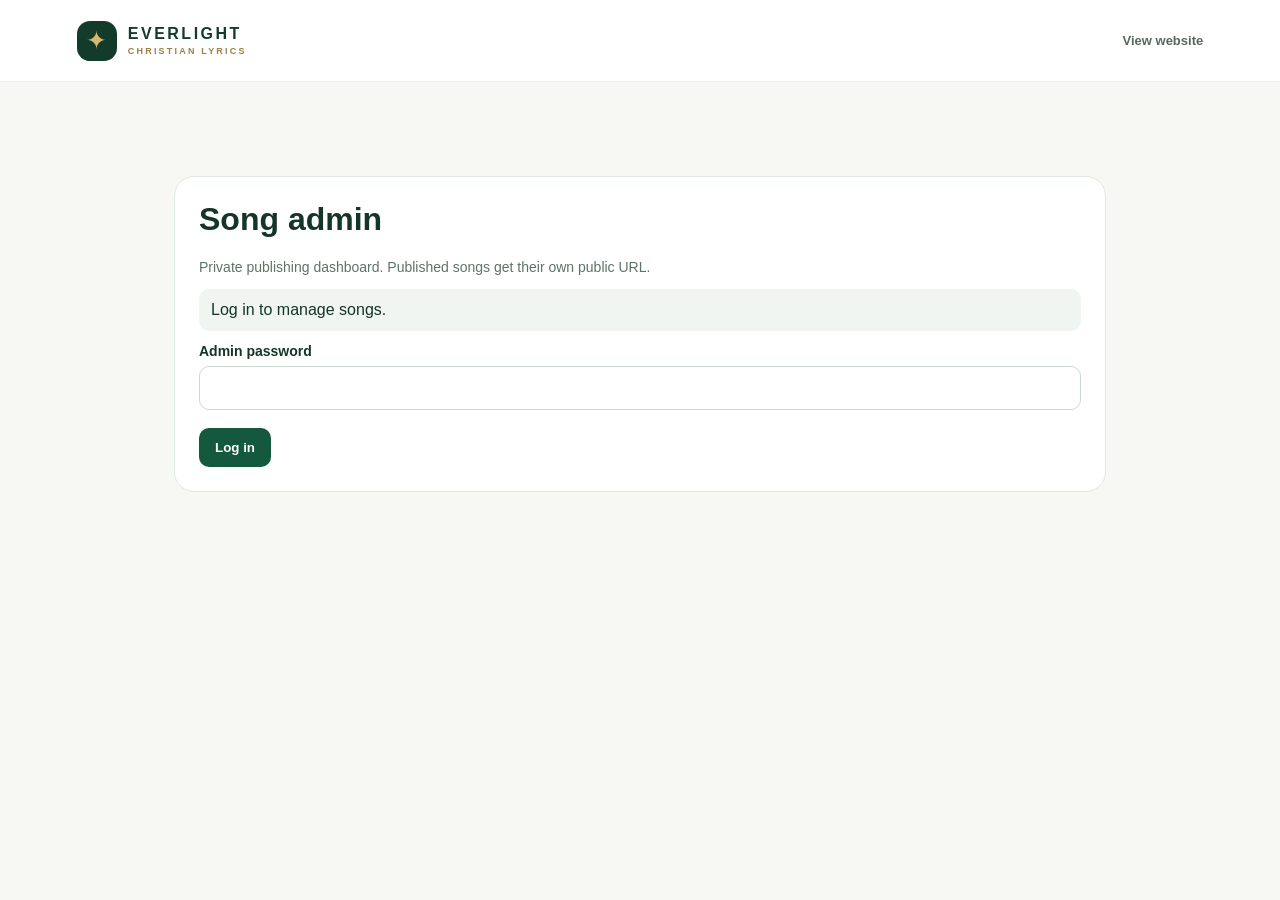
==== admin/index.html @ 9865d611 "Add song pages and admin dashboard" ====
<!doctype html><html lang="en"><head><meta charset="utf-8"><meta name="viewport" content="width=device-width,initial-scale=1"><meta name="robots" content="noindex,nofollow"><title>Admin — Everlight Christian Lyrics</title><link rel="stylesheet" href="/styles.css"><style>
.admin-wrap{max-width:980px;margin:50px auto;padding:24px}.admin-panel{background:#fff;border:1px solid #dfe8e1;border-radius:20px;padding:24px;margin:20px 0;color:#153528}.admin-panel h1,.admin-panel h2{margin-top:0}.admin-grid{display:grid;grid-template-columns:repeat(2,minmax(0,1fr));gap:14px}.admin-field{display:flex;flex-direction:column;gap:7px}.admin-field.full{grid-column:1/-1}.admin-field label{font-weight:700;font-size:14px}.admin-field input,.admin-field textarea,.admin-field select{width:100%;padding:12px;border:1px solid #cbd8cf;border-radius:10px;font:inherit;background:#fff;color:#17382b}.admin-field textarea{min-height:140px;resize:vertical}.admin-actions{display:flex;gap:10px;flex-wrap:wrap;margin-top:18px}.admin-btn{border:0;border-radius:10px;padding:12px 16px;background:#14583d;color:#fff;font-weight:700;cursor:pointer}.admin-btn.secondary{background:#eaf1ec;color:#16412e}.admin-btn.danger{background:#a52d2d}.admin-status{padding:12px;border-radius:10px;background:#f0f5f1;margin:12px 0;white-space:pre-wrap}.song-row{display:flex;justify-content:space-between;gap:15px;align-items:center;padding:14px 0;border-bottom:1px solid #e5ece7}.song-row small{display:block;color:#627268;margin-top:4px}.song-row button{margin:3px}.muted{color:#607368;font-size:14px}@media(max-width:650px){.admin-grid{grid-template-columns:1fr}.admin-field.full{grid-column:auto}.admin-wrap{padding:14px;margin:20px auto}.admin-panel{padding:16px}.song-row{align-items:flex-start;flex-direction:column}}
</style></head><body><header class="site-header"><a class="brand" href="/"><span class="brand-mark">✦</span><span><strong>EVERLIGHT</strong><small>CHRISTIAN LYRICS</small></span></a><nav><a href="/">View website</a></nav></header><main class="admin-wrap"><div class="admin-panel"><h1>Song admin</h1><p class="muted">Private publishing dashboard. Published songs get their own public URL.</p><div id="status" class="admin-status" role="status">Checking login…</div><section id="login-section" hidden><form id="login-form"><div class="admin-field"><label for="password">Admin password</label><input id="password" type="password" autocomplete="current-password" required></div><div class="admin-actions"><button class="admin-btn">Log in</button></div></form></section><section id="dashboard" hidden><div class="admin-actions"><button class="admin-btn" id="new-song">+ Add new song</button><button class="admin-btn secondary" id="logout">Log out</button></div><p class="muted">Only publish lyrics you wrote, control, have permission to publish, or otherwise have a valid legal basis to use.</p></section></div>
<section id="editor" class="admin-panel" hidden><h2 id="editor-heading">Add a song</h2><form id="song-form"><input type="hidden" id="song-id"><div class="admin-grid"><div class="admin-field"><label for="title">Song title *</label><input id="title" required maxlength="180"></div><div class="admin-field"><label for="artist">Singer / artist</label><input id="artist" maxlength="180"></div><div class="admin-field"><label for="language">Language</label><select id="language"><option>Telugu</option><option>English</option><option>Hindi</option><option>Tamil</option><option>Malayalam</option><option>Kannada</option><option>Other</option></select></div><div class="admin-field"><label for="slug">Page URL slug *</label><input id="slug" required pattern="[a-z0-9]+(?:-[a-z0-9]+)*" maxlength="180"><small class="muted">Example: yesayya-nee-prema</small></div><div class="admin-field full"><label for="description">Short description</label><textarea id="description" rows="2" maxlength="500"></textarea></div><div class="admin-field full"><label for="lyrics">Lyrics (only if authorized)</label><textarea id="lyrics" placeholder="Paste authorized lyrics here. Keep line breaks." rows="10"></textarea></div><div class="admin-field full"><label for="transliteration">Roman transliteration (optional)</label><textarea id="transliteration" rows="5"></textarea></div><div class="admin-field"><label for="youtubeUrl">Official YouTube URL</label><input id="youtubeUrl" type="url" placeholder="https://www.youtube.com/watch?v=..."></div><div class="admin-field"><label for="spotifyUrl">Spotify URL</label><input id="spotifyUrl" type="url" placeholder="https://open.spotify.com/..."></div><div class="admin-field full"><label for="searchTerms">Search terms / alternate spellings</label><input id="searchTerms" placeholder="Yesayya, Yesu, యేసయ్య (comma-separated)"></div><div class="admin-field full"><label><input type="checkbox" id="rightsConfirmed" required> I confirm I have the rights, permission, or another valid legal basis to publish any lyrics entered above.</label></div><div class="admin-field"><label for="publish">Publication status</label><select id="publish"><option value="draft">Save as draft</option><option value="published">Publish publicly</option></select></div></div><div class="admin-actions"><button class="admin-btn" type="submit">Save song</button><button class="admin-btn secondary" type="button" id="cancel-edit">Cancel</button></div></form></section>
<section id="song-list-panel" class="admin-panel" hidden><h2>Your songs</h2><div id="song-list"></div></section></main><script src="/admin/admin.js"></script></body></html>
---- styles.css ----
:root{--forest:#123b2c;--forest2:#1d5940;--leaf:#8bbf91;--gold:#d7b66d;--cream:#f7f8f3;--ink:#18251e;--muted:#66736a;--line:#e3e9e0;--white:#fff}
*{box-sizing:border-box}html{scroll-behavior:smooth}body{margin:0;background:var(--cream);color:var(--ink);font-family:"DM Sans","Noto Sans Telugu",sans-serif}a{color:inherit;text-decoration:none}.site-header{height:82px;display:flex;align-items:center;justify-content:space-between;padding:0 clamp(20px,6vw,88px);background:#fff;border-bottom:1px solid #edf0eb}.brand{display:flex;align-items:center;gap:11px;color:var(--forest)}.brand-mark{display:grid;place-items:center;width:40px;height:40px;border-radius:13px;background:var(--forest);color:var(--gold);font-size:25px}.brand strong{display:block;font-size:16px;letter-spacing:2.5px}.brand small{display:block;margin-top:3px;font-size:9px;font-weight:700;letter-spacing:2.2px;color:#9b8148}.site-header nav{display:flex;gap:30px;color:#59675e;font-size:13px;font-weight:600}.site-header nav a:hover{color:var(--forest)}.hero{position:relative;overflow:hidden;background:radial-gradient(ellipse at 80% 10%,#285d43 0%,transparent 35%),linear-gradient(125deg,#102f24,#174733 70%,#123b2c);color:#fff;padding:82px 20px 54px;text-align:center}.hero:after{content:"";position:absolute;width:430px;height:430px;border:1px solid #ffffff12;border-radius:50%;right:-140px;bottom:-300px;box-shadow:0 0 0 40px #ffffff08,0 0 0 80px #ffffff05;pointer-events:none}.hero-glow{position:absolute;width:300px;height:300px;left:-180px;top:-180px;background:#d8ba6b1a;filter:blur(8px);border-radius:50%}.eyebrow,.section-kicker{font-size:10px;letter-spacing:2px;font-weight:700;text-transform:uppercase}.eyebrow{display:inline-flex;align-items:center;gap:9px;color:#d9d5bc;border:1px solid #ffffff22;border-radius:30px;padding:9px 14px}.eyebrow-dot{width:6px;height:6px;border-radius:50%;background:#d9ba6c;box-shadow:0 0 12px #d9ba6c}.hero h1{font-size:clamp(42px,6vw,72px);line-height:1.05;letter-spacing:-2.8px;margin:25px 0 16px;font-weight:700}.hero h1 em{font-style:normal;color:#d8bd77}.hero-copy{max-width:540px;margin:0 auto;color:#d0ddd4;font-size:15px;line-height:1.7}.search-box{position:relative;display:flex;align-items:center;max-width:720px;margin:32px auto 0;padding:7px;background:#fff;border-radius:15px;box-shadow:0 15px 45px #071c1438}.search-icon{font-size:28px;color:#78887d;padding:0 12px}.search-box input{flex:1;min-width:0;border:0;outline:0;font:500 15px "DM Sans","Noto Sans Telugu",sans-serif;color:#1c2e23;padding:15px 4px;background:transparent}.search-box input::placeholder{color:#8b968d}.search-box button{border:0;background:var(--forest2);color:#fff;border-radius:10px;padding:14px 19px;font:700 13px "DM Sans",sans-serif;cursor:pointer;white-space:nowrap}.search-box button:hover{background:#26704e}.search-options{max-width:720px;margin:14px auto 0;display:flex;align-items:center;gap:10px;text-align:left;color:#d2ded5;font-size:12px}.search-options select{background:#ffffff13;border:1px solid #ffffff30;color:#fff;border-radius:7px;padding:6px 9px;font:600 12px "DM Sans",sans-serif}.search-options select option{color:#15251c}.search-note{margin-left:auto;color:#aebfb3}.quick-searches{display:flex;justify-content:center;align-items:center;flex-wrap:wrap;gap:9px;margin-top:22px;color:#b8c9bd;font-size:12px}.quick-searches button{border:1px solid #ffffff2c;background:#ffffff0b;color:#e4ece5;border-radius:20px;padding:7px 12px;font:500 12px "DM Sans","Noto Sans Telugu",sans-serif;cursor:pointer}.quick-searches button:hover{background:#ffffff1b}.results-section,.browse-section{max-width:1120px;margin:0 auto;padding:58px 24px}.section-heading{display:flex;align-items:end;justify-content:space-between;gap:20px;margin-bottom:24px}.section-kicker{color:#9c8147;font-size:9px}.section-heading h2,.about-section h2{font-size:clamp(25px,3vw,34px);letter-spacing:-1px;margin:7px 0 0;color:var(--forest)}.result-count{font-size:11px;color:#66776b;background:#e9eee6;padding:8px 11px;border-radius:20px}.results-grid{display:grid;grid-template-columns:repeat(2,minmax(0,1fr));gap:13px}.welcome-card,.song-card,.empty-card{border:1px solid var(--line);background:#fff;border-radius:15px;padding:23px}.welcome-card{grid-column:1/-1;text-align:center;padding:38px 20px}.welcome-icon{display:grid;place-items:center;margin:0 auto 13px;width:48px;height:48px;background:#edf4eb;color:var(--forest);border-radius:15px;font-size:25px}.welcome-card h3,.empty-card h3{margin:0 0 8px;font-size:17px;color:var(--forest)}.welcome-card p,.empty-card p{margin:0;color:var(--muted);font-size:13px;line-height:1.7}.song-card{display:flex;flex-direction:column;gap:12px}.song-top{display:flex;gap:12px;align-items:flex-start}.song-symbol{flex:0 0 43px;width:43px;height:43px;border-radius:12px;background:#edf4eb;color:var(--forest);display:grid;place-items:center;font-size:21px}.song-card h3{margin:0 0 4px;font-size:16px;color:var(--forest);line-height:1.45}.song-meta{font-size:11px;color:#778379}.song-description{font-size:12px;color:#536157;line-height:1.65;margin:0}.song-actions{display:flex;flex-wrap:wrap;gap:7px;margin-top:auto}.song-actions a{font-size:11px;font-weight:700;border:1px solid #dce6db;color:var(--forest);padding:8px 10px;border-radius:8px}.song-actions a:hover{background:#edf4eb}.web-search-card{grid-column:1/-1;background:#f0f5ed;border:1px solid #dfe9dc;border-radius:15px;padding:21px}.web-search-card h3{margin:0 0 7px;color:var(--forest);font-size:15px}.web-search-card p{margin:0 0 14px;font-size:12px;color:#647468}.web-links{display:flex;flex-wrap:wrap;gap:9px}.web-links a{background:var(--forest);color:#fff;padding:10px 13px;border-radius:8px;font-size:12px;font-weight:700}.disclaimer{font-size:10px;color:#7e8980;margin:16px 0 0;line-height:1.6}.browse-section{padding-top:10px;padding-bottom:72px}.section-subtitle{font-size:12px;color:#758077;margin:0 0 3px}.category-grid{display:grid;grid-template-columns:repeat(4,minmax(0,1fr));gap:13px}.category-card{position:relative;text-align:left;min-height:155px;padding:20px;border:1px solid transparent;border-radius:15px;cursor:pointer;display:flex;flex-direction:column;align-items:flex-start;gap:8px;font-family:"DM Sans","Noto Sans Telugu",sans-serif;transition:transform .2s}.category-card:hover{transform:translateY(-3px)}.category-card.green{background:#e4efe4;color:#1d5037;border-color:#d5e5d5}.category-card.gold{background:#f5eedb;color:#745b25;border-color:#eee3c5}.category-card.blue{background:#e6edf0;color:#355866;border-color:#d9e4e9}.category-card.rose{background:#f2e6e1;color:#754c3e;border-color:#ead8d1}.category-symbol{font-size:23px}.category-card strong{font-size:16px}.category-card small{font-size:11px;opacity:.75}.card-arrow{position:absolute;right:17px;bottom:17px;font-size:17px}.about-section{display:flex;align-items:flex-start;gap:22px;background:#eaf0e7;padding:42px max(24px,calc((100% - 1072px)/2));}.about-mark{flex:0 0 48px;height:48px;border-radius:14px;background:var(--forest);color:var(--gold);display:grid;place-items:center;font-size:25px}.about-section h2{font-size:25px}.about-section p{max-width:760px;color:#5d6b60;font-size:13px;line-height:1.8;margin-bottom:0}footer{display:flex;align-items:center;justify-content:space-between;gap:15px;padding:25px clamp(20px,6vw,88px);background:#fff;color:#788279;font-size:10px}.footer-brand{font-size:12px;font-weight:800;letter-spacing:1.5px;color:var(--forest)}.footer-brand span{display:block;font-size:8px;letter-spacing:2px;color:#9c8147;margin-top:3px}footer>a:last-child{font-weight:700;color:var(--forest)}@media(max-width:700px){.site-header{height:70px;padding:0 18px}.site-header nav{gap:13px;font-size:11px}.brand-mark{width:35px;height:35px}.brand strong{font-size:13px;letter-spacing:1.8px}.brand small{font-size:7px;letter-spacing:1.6px}.hero{padding:64px 17px 42px}.hero h1{letter-spacing:-1.8px}.hero-copy{font-size:13px}.search-box{gap:2px}.search-box input{font-size:13px}.search-box button{padding:13px 12px}.search-options{flex-wrap:wrap}.search-note{width:100%;margin-left:0}.results-section,.browse-section{padding:42px 17px}.results-grid{grid-template-columns:1fr}.section-heading{align-items:flex-start}.section-subtitle{max-width:130px;line-height:1.6}.category-grid{grid-template-columns:repeat(2,minmax(0,1fr))}.category-card{min-height:135px;padding:16px}.about-section{padding:34px 18px;gap:14px}.about-section h2{font-size:22px}footer{align-items:flex-start;flex-direction:column;padding:24px 18px;gap:12px}}@media(max-width:390px){.site-header nav a:nth-child(2){display:none}.hero h1{font-size:41px}.search-icon{padding:0 6px}.search-box button{font-size:11px}.category-card strong{font-size:14px}}
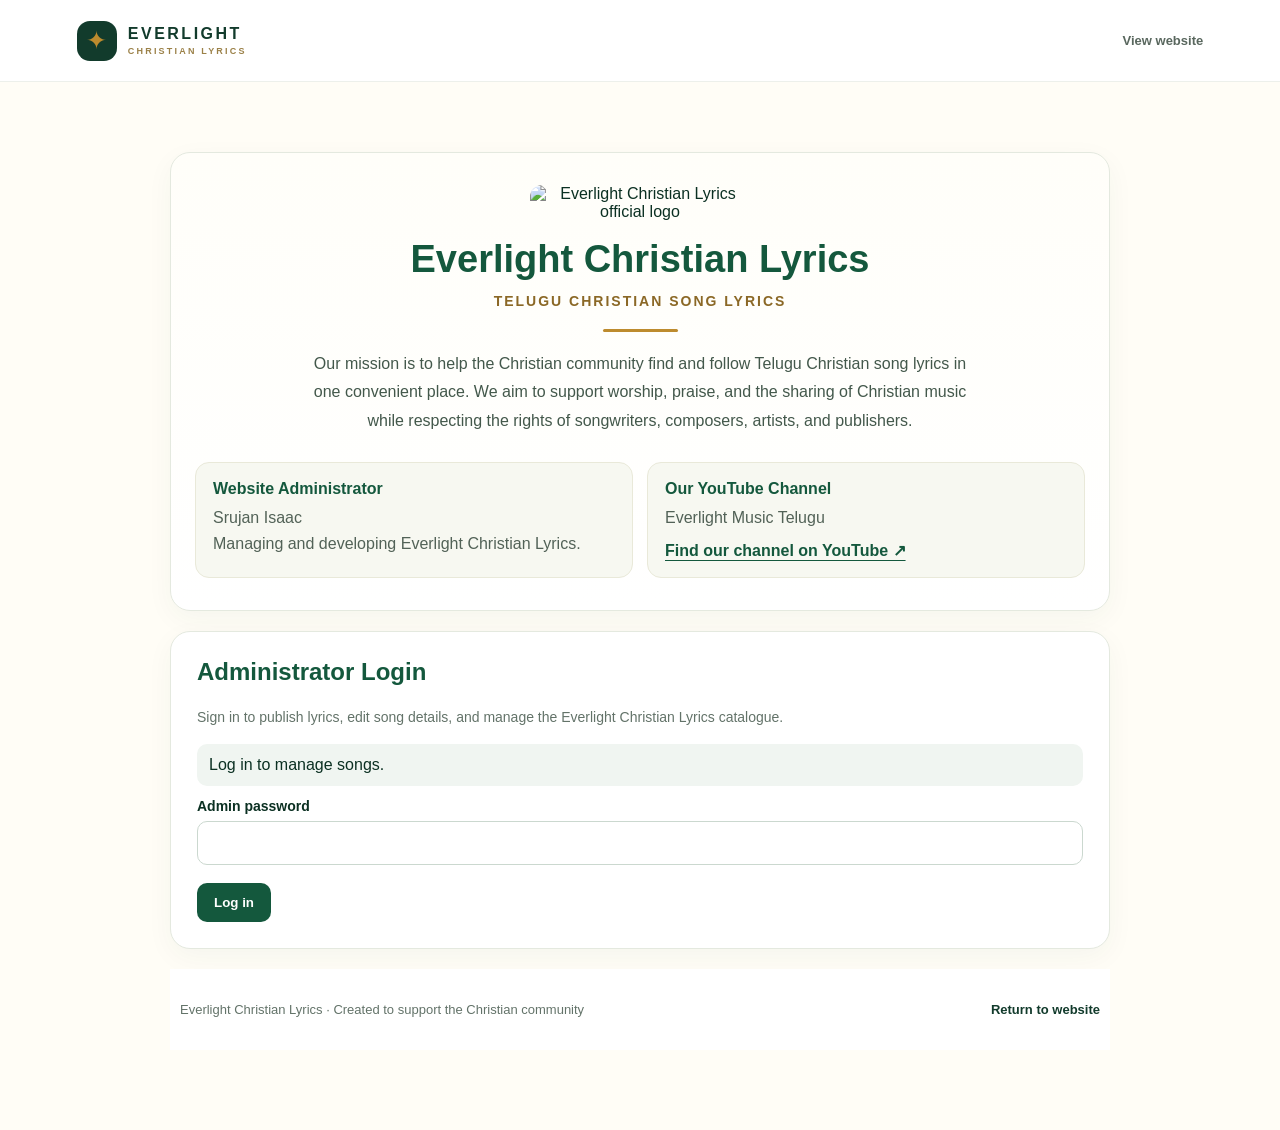
==== commit 28226492: "Update index.html" ====
--- a/admin/index.html
+++ b/admin/index.html
@@ -1,5 +1,532 @@
-<!doctype html><html lang="en"><head><meta charset="utf-8"><meta name="viewport" content="width=device-width,initial-scale=1"><meta name="robots" content="noindex,nofollow"><title>Admin — Everlight Christian Lyrics</title><link rel="stylesheet" href="/styles.css"><style>
-.admin-wrap{max-width:980px;margin:50px auto;padding:24px}.admin-panel{background:#fff;border:1px solid #dfe8e1;border-radius:20px;padding:24px;margin:20px 0;color:#153528}.admin-panel h1,.admin-panel h2{margin-top:0}.admin-grid{display:grid;grid-template-columns:repeat(2,minmax(0,1fr));gap:14px}.admin-field{display:flex;flex-direction:column;gap:7px}.admin-field.full{grid-column:1/-1}.admin-field label{font-weight:700;font-size:14px}.admin-field input,.admin-field textarea,.admin-field select{width:100%;padding:12px;border:1px solid #cbd8cf;border-radius:10px;font:inherit;background:#fff;color:#17382b}.admin-field textarea{min-height:140px;resize:vertical}.admin-actions{display:flex;gap:10px;flex-wrap:wrap;margin-top:18px}.admin-btn{border:0;border-radius:10px;padding:12px 16px;background:#14583d;color:#fff;font-weight:700;cursor:pointer}.admin-btn.secondary{background:#eaf1ec;color:#16412e}.admin-btn.danger{background:#a52d2d}.admin-status{padding:12px;border-radius:10px;background:#f0f5f1;margin:12px 0;white-space:pre-wrap}.song-row{display:flex;justify-content:space-between;gap:15px;align-items:center;padding:14px 0;border-bottom:1px solid #e5ece7}.song-row small{display:block;color:#627268;margin-top:4px}.song-row button{margin:3px}.muted{color:#607368;font-size:14px}@media(max-width:650px){.admin-grid{grid-template-columns:1fr}.admin-field.full{grid-column:auto}.admin-wrap{padding:14px;margin:20px auto}.admin-panel{padding:16px}.song-row{align-items:flex-start;flex-direction:column}}
-</style></head><body><header class="site-header"><a class="brand" href="/"><span class="brand-mark">✦</span><span><strong>EVERLIGHT</strong><small>CHRISTIAN LYRICS</small></span></a><nav><a href="/">View website</a></nav></header><main class="admin-wrap"><div class="admin-panel"><h1>Song admin</h1><p class="muted">Private publishing dashboard. Published songs get their own public URL.</p><div id="status" class="admin-status" role="status">Checking login…</div><section id="login-section" hidden><form id="login-form"><div class="admin-field"><label for="password">Admin password</label><input id="password" type="password" autocomplete="current-password" required></div><div class="admin-actions"><button class="admin-btn">Log in</button></div></form></section><section id="dashboard" hidden><div class="admin-actions"><button class="admin-btn" id="new-song">+ Add new song</button><button class="admin-btn secondary" id="logout">Log out</button></div><p class="muted">Only publish lyrics you wrote, control, have permission to publish, or otherwise have a valid legal basis to use.</p></section></div>
-<section id="editor" class="admin-panel" hidden><h2 id="editor-heading">Add a song</h2><form id="song-form"><input type="hidden" id="song-id"><div class="admin-grid"><div class="admin-field"><label for="title">Song title *</label><input id="title" required maxlength="180"></div><div class="admin-field"><label for="artist">Singer / artist</label><input id="artist" maxlength="180"></div><div class="admin-field"><label for="language">Language</label><select id="language"><option>Telugu</option><option>English</option><option>Hindi</option><option>Tamil</option><option>Malayalam</option><option>Kannada</option><option>Other</option></select></div><div class="admin-field"><label for="slug">Page URL slug *</label><input id="slug" required pattern="[a-z0-9]+(?:-[a-z0-9]+)*" maxlength="180"><small class="muted">Example: yesayya-nee-prema</small></div><div class="admin-field full"><label for="description">Short description</label><textarea id="description" rows="2" maxlength="500"></textarea></div><div class="admin-field full"><label for="lyrics">Lyrics (only if authorized)</label><textarea id="lyrics" placeholder="Paste authorized lyrics here. Keep line breaks." rows="10"></textarea></div><div class="admin-field full"><label for="transliteration">Roman transliteration (optional)</label><textarea id="transliteration" rows="5"></textarea></div><div class="admin-field"><label for="youtubeUrl">Official YouTube URL</label><input id="youtubeUrl" type="url" placeholder="https://www.youtube.com/watch?v=..."></div><div class="admin-field"><label for="spotifyUrl">Spotify URL</label><input id="spotifyUrl" type="url" placeholder="https://open.spotify.com/..."></div><div class="admin-field full"><label for="searchTerms">Search terms / alternate spellings</label><input id="searchTerms" placeholder="Yesayya, Yesu, యేసయ్య (comma-separated)"></div><div class="admin-field full"><label><input type="checkbox" id="rightsConfirmed" required> I confirm I have the rights, permission, or another valid legal basis to publish any lyrics entered above.</label></div><div class="admin-field"><label for="publish">Publication status</label><select id="publish"><option value="draft">Save as draft</option><option value="published">Publish publicly</option></select></div></div><div class="admin-actions"><button class="admin-btn" type="submit">Save song</button><button class="admin-btn secondary" type="button" id="cancel-edit">Cancel</button></div></form></section>
-<section id="song-list-panel" class="admin-panel" hidden><h2>Your songs</h2><div id="song-list"></div></section></main><script src="/admin/admin.js"></script></body></html>+
+<!doctype html>
+<html lang="en">
+<head>
+  <meta charset="utf-8">
+  <meta name="viewport" content="width=device-width,initial-scale=1">
+  <meta name="robots" content="noindex,nofollow">
+  <meta name="theme-color" content="#14583d">
+  <title>Admin — Everlight Christian Lyrics</title>
+  <link rel="stylesheet" href="/styles.css">
+
+  <style>
+    :root {
+      --evergreen: #14583d;
+      --deep-green: #0b3022;
+      --gold: #bd8b2e;
+      --ivory: #fffdf6;
+      --border: #e4e9df;
+      --muted: #637369;
+    }
+
+    body {
+      background: var(--ivory);
+      color: var(--deep-green);
+    }
+
+    .admin-wrap {
+      max-width: 980px;
+      margin: 30px auto 60px;
+      padding: 20px;
+    }
+
+    .site-header .brand-mark {
+      color: var(--gold);
+    }
+
+    .intro-panel,
+    .admin-panel {
+      background: #fff;
+      border: 1px solid var(--border);
+      border-radius: 20px;
+      padding: 26px;
+      margin: 20px 0;
+      color: var(--deep-green);
+      box-shadow: 0 8px 28px rgba(15, 58, 39, .045);
+    }
+
+    .intro-panel {
+      text-align: center;
+      padding: 32px 24px;
+      background: linear-gradient(180deg, #fffef9, #fff);
+    }
+
+    .official-logo {
+      display: block;
+      width: min(100%, 220px);
+      height: auto;
+      margin: 0 auto 16px;
+      border-radius: 12px;
+    }
+
+    .site-name {
+      margin: 0;
+      font-size: clamp(25px, 5vw, 38px);
+      line-height: 1.2;
+      color: var(--evergreen);
+    }
+
+    .site-tagline {
+      color: #8b6826;
+      font-size: 14px;
+      font-weight: 700;
+      letter-spacing: 2px;
+      margin: 10px 0 20px;
+    }
+
+    .gold-line {
+      width: 75px;
+      height: 3px;
+      background: var(--gold);
+      border-radius: 10px;
+      margin: 18px auto;
+    }
+
+    .mission {
+      max-width: 680px;
+      margin: 0 auto;
+      line-height: 1.8;
+      color: #43584b;
+    }
+
+    .about-details {
+      display: grid;
+      grid-template-columns: repeat(2, minmax(0, 1fr));
+      gap: 14px;
+      text-align: left;
+      margin-top: 26px;
+    }
+
+    .detail-card {
+      background: #f7f8f1;
+      border: 1px solid #e9e9d9;
+      border-radius: 14px;
+      padding: 17px;
+    }
+
+    .detail-card strong {
+      display: block;
+      color: var(--evergreen);
+      margin-bottom: 7px;
+    }
+
+    .detail-card p {
+      margin: 0;
+      line-height: 1.65;
+      color: #526257;
+    }
+
+    .channel-link {
+      display: inline-block;
+      margin-top: 10px;
+      color: var(--evergreen);
+      font-weight: 700;
+      text-decoration: underline;
+      text-underline-offset: 4px;
+    }
+
+    .admin-panel h1,
+    .admin-panel h2 {
+      margin-top: 0;
+    }
+
+    .admin-panel h1 {
+      color: var(--evergreen);
+    }
+
+    .admin-grid {
+      display: grid;
+      grid-template-columns: repeat(2, minmax(0, 1fr));
+      gap: 14px;
+    }
+
+    .admin-field {
+      display: flex;
+      flex-direction: column;
+      gap: 7px;
+    }
+
+    .admin-field.full {
+      grid-column: 1 / -1;
+    }
+
+    .admin-field label {
+      font-weight: 700;
+      font-size: 14px;
+    }
+
+    .admin-field input:not([type="checkbox"]),
+    .admin-field textarea,
+    .admin-field select {
+      width: 100%;
+      box-sizing: border-box;
+      padding: 12px;
+      border: 1px solid #cbd8cf;
+      border-radius: 10px;
+      font: inherit;
+      background: #fff;
+      color: #17382b;
+    }
+
+    .admin-field textarea {
+      min-height: 140px;
+      resize: vertical;
+    }
+
+    .admin-field input[type="checkbox"] {
+      margin-right: 7px;
+      accent-color: var(--evergreen);
+    }
+
+    .admin-actions {
+      display: flex;
+      gap: 10px;
+      flex-wrap: wrap;
+      margin-top: 18px;
+    }
+
+    .admin-btn {
+      border: 0;
+      border-radius: 10px;
+      padding: 12px 17px;
+      background: var(--evergreen);
+      color: #fff;
+      font-weight: 700;
+      cursor: pointer;
+    }
+
+    .admin-btn:hover {
+      background: var(--deep-green);
+    }
+
+    .admin-btn.secondary {
+      background: #eaf1ec;
+      color: #16412e;
+    }
+
+    .admin-btn.danger {
+      background: #a52d2d;
+    }
+
+    .admin-status {
+      padding: 12px;
+      border-radius: 10px;
+      background: #f0f5f1;
+      margin: 12px 0;
+      white-space: pre-wrap;
+    }
+
+    .song-row {
+      display: flex;
+      justify-content: space-between;
+      gap: 15px;
+      align-items: center;
+      padding: 14px 0;
+      border-bottom: 1px solid #e5ece7;
+    }
+
+    .song-row small {
+      display: block;
+      color: var(--muted);
+      margin-top: 4px;
+    }
+
+    .song-row button {
+      margin: 3px;
+    }
+
+    .muted {
+      color: var(--muted);
+      font-size: 14px;
+      line-height: 1.7;
+    }
+
+    .admin-footer {
+      text-align: center;
+      padding: 20px 10px;
+      color: var(--muted);
+      font-size: 13px;
+    }
+
+    [hidden] {
+      display: none !important;
+    }
+
+    @media (max-width: 650px) {
+      .admin-grid,
+      .about-details {
+        grid-template-columns: 1fr;
+      }
+
+      .admin-field.full {
+        grid-column: auto;
+      }
+
+      .admin-wrap {
+        padding: 12px;
+        margin: 18px auto 35px;
+      }
+
+      .admin-panel,
+      .intro-panel {
+        padding: 18px;
+      }
+
+      .official-logo {
+        width: min(100%, 180px);
+      }
+
+      .song-row {
+        align-items: flex-start;
+        flex-direction: column;
+      }
+    }
+  </style>
+</head>
+
+<body>
+  <header class="site-header">
+    <a class="brand" href="/" aria-label="Everlight Christian Lyrics home">
+      <span class="brand-mark">✦</span>
+      <span>
+        <strong>EVERLIGHT</strong>
+        <small>CHRISTIAN LYRICS</small>
+      </span>
+    </a>
+    <nav>
+      <a href="/">View website</a>
+    </nav>
+  </header>
+
+  <main class="admin-wrap">
+
+    <!-- Public introduction: visible before login -->
+    <section class="intro-panel">
+      <img
+        class="official-logo"
+        src="/images/everlight-christian-lyrics-logo.png"
+        alt="Everlight Christian Lyrics official logo"
+      >
+
+      <h1 class="site-name">Everlight Christian Lyrics</h1>
+      <p class="site-tagline">TELUGU CHRISTIAN SONG LYRICS</p>
+
+      <div class="gold-line"></div>
+
+      <p class="mission">
+        Our mission is to help the Christian community find and follow
+        Telugu Christian song lyrics in one convenient place.
+        We aim to support worship, praise, and the sharing of Christian
+        music while respecting the rights of songwriters, composers,
+        artists, and publishers.
+      </p>
+
+      <div class="about-details">
+        <div class="detail-card">
+          <strong>Website Administrator</strong>
+          <p>Srujan Isaac</p>
+          <p>Managing and developing Everlight Christian Lyrics.</p>
+        </div>
+
+        <div class="detail-card">
+          <strong>Our YouTube Channel</strong>
+          <p>Everlight Music Telugu</p>
+          <a
+            class="channel-link"
+            href="https://www.youtube.com/results?search_query=Everlight+Music+Telugu"
+            target="_blank"
+            rel="noopener noreferrer"
+          >Find our channel on YouTube ↗</a>
+        </div>
+      </div>
+    </section>
+
+    <!-- Login and dashboard status -->
+    <section class="admin-panel">
+      <h1>Administrator Login</h1>
+      <p class="muted">
+        Sign in to publish lyrics, edit song details, and manage the
+        Everlight Christian Lyrics catalogue.
+      </p>
+
+      <div id="status" class="admin-status" role="status"
+           aria-live="polite">Checking login…</div>
+
+      <section id="login-section" hidden>
+        <form id="login-form">
+          <div class="admin-field">
+            <label for="password">Admin password</label>
+            <input
+              id="password"
+              type="password"
+              autocomplete="current-password"
+              required
+            >
+          </div>
+          <div class="admin-actions">
+            <button class="admin-btn" type="submit">Log in</button>
+          </div>
+        </form>
+      </section>
+
+      <!-- Hidden until admin authentication succeeds -->
+      <section id="dashboard" hidden>
+        <div class="admin-actions">
+          <button class="admin-btn" id="new-song" type="button">
+            + Add new song
+          </button>
+          <button class="admin-btn secondary" id="logout" type="button">
+            Log out
+          </button>
+        </div>
+
+        <p class="muted">
+          Only publish lyrics you wrote, control, have permission to
+          publish, or otherwise have a valid legal basis to use.
+        </p>
+      </section>
+    </section>
+
+    <!-- Song editor: hidden until opened after login -->
+    <section id="editor" class="admin-panel" hidden>
+      <h2 id="editor-heading">Add a song</h2>
+
+      <form id="song-form">
+        <input type="hidden" id="song-id">
+
+        <div class="admin-grid">
+          <div class="admin-field">
+            <label for="title">Song title *</label>
+            <input id="title" required maxlength="180">
+          </div>
+
+          <div class="admin-field">
+            <label for="artist">Singer / artist</label>
+            <input id="artist" maxlength="180">
+          </div>
+
+          <div class="admin-field">
+            <label for="language">Language</label>
+            <select id="language">
+              <option>Telugu</option>
+              <option>English</option>
+              <option>Hindi</option>
+              <option>Tamil</option>
+              <option>Malayalam</option>
+              <option>Kannada</option>
+              <option>Other</option>
+            </select>
+          </div>
+
+          <div class="admin-field">
+            <label for="slug">Page URL slug *</label>
+            <input
+              id="slug"
+              required
+              pattern="[a-z0-9]+(?:-[a-z0-9]+)*"
+              maxlength="180"
+            >
+            <small class="muted">Example: yesayya-nee-prema</small>
+          </div>
+
+          <div class="admin-field full">
+            <label for="description">Short description</label>
+            <textarea id="description" rows="2" maxlength="500"></textarea>
+          </div>
+
+          <div class="admin-field full">
+            <label for="lyrics">Lyrics (only if authorized)</label>
+            <textarea
+              id="lyrics"
+              placeholder="Paste authorized lyrics here. Keep line breaks."
+              rows="10"
+            ></textarea>
+          </div>
+
+          <div class="admin-field full">
+            <label for="englishTranslation">
+              English Translation (optional)
+            </label>
+            <textarea
+              id="englishTranslation"
+              placeholder="Enter the English translation. Keep line breaks."
+              rows="10"
+            ></textarea>
+          </div>
+
+          <div class="admin-field full">
+            <label for="transliteration">
+              Roman transliteration (optional)
+            </label>
+            <textarea id="transliteration" rows="5"></textarea>
+          </div>
+
+          <div class="admin-field">
+            <label for="youtubeUrl">Official YouTube URL</label>
+            <input
+              id="youtubeUrl"
+              type="url"
+              placeholder="https://www.youtube.com/watch?v=..."
+            >
+          </div>
+
+          <div class="admin-field">
+            <label for="spotifyUrl">Spotify URL</label>
+            <input
+              id="spotifyUrl"
+              type="url"
+              placeholder="https://open.spotify.com/..."
+            >
+          </div>
+
+          <div class="admin-field full">
+            <label for="searchTerms">
+              Search terms / alternate spellings
+            </label>
+            <input
+              id="searchTerms"
+              placeholder="Yesayya, Yesu, యేసయ్య (comma-separated)"
+            >
+          </div>
+
+          <div class="admin-field full">
+            <label>
+              <input type="checkbox" id="rightsConfirmed" required>
+              I confirm I have the rights, permission, or another valid
+              legal basis to publish any lyrics entered above.
+            </label>
+          </div>
+
+          <div class="admin-field">
+            <label for="publish">Publication status</label>
+            <select id="publish">
+              <option value="draft">Save as draft</option>
+              <option value="published">Publish publicly</option>
+            </select>
+          </div>
+        </div>
+
+        <div class="admin-actions">
+          <button class="admin-btn" type="submit">Save song</button>
+          <button class="admin-btn secondary" type="button" id="cancel-edit">
+            Cancel
+          </button>
+        </div>
+      </form>
+    </section>
+
+    <!-- Song list: hidden until login -->
+    <section id="song-list-panel" class="admin-panel" hidden>
+      <h2>Your songs</h2>
+      <div id="song-list"></div>
+    </section>
+
+    <footer class="admin-footer">
+      <p>Everlight Christian Lyrics · Created to support the Christian community</p>
+      <a href="/">Return to website</a>
+    </footer>
+  </main>
+
+  <script src="/admin/admin.js"></script>
+</body>
+</html>
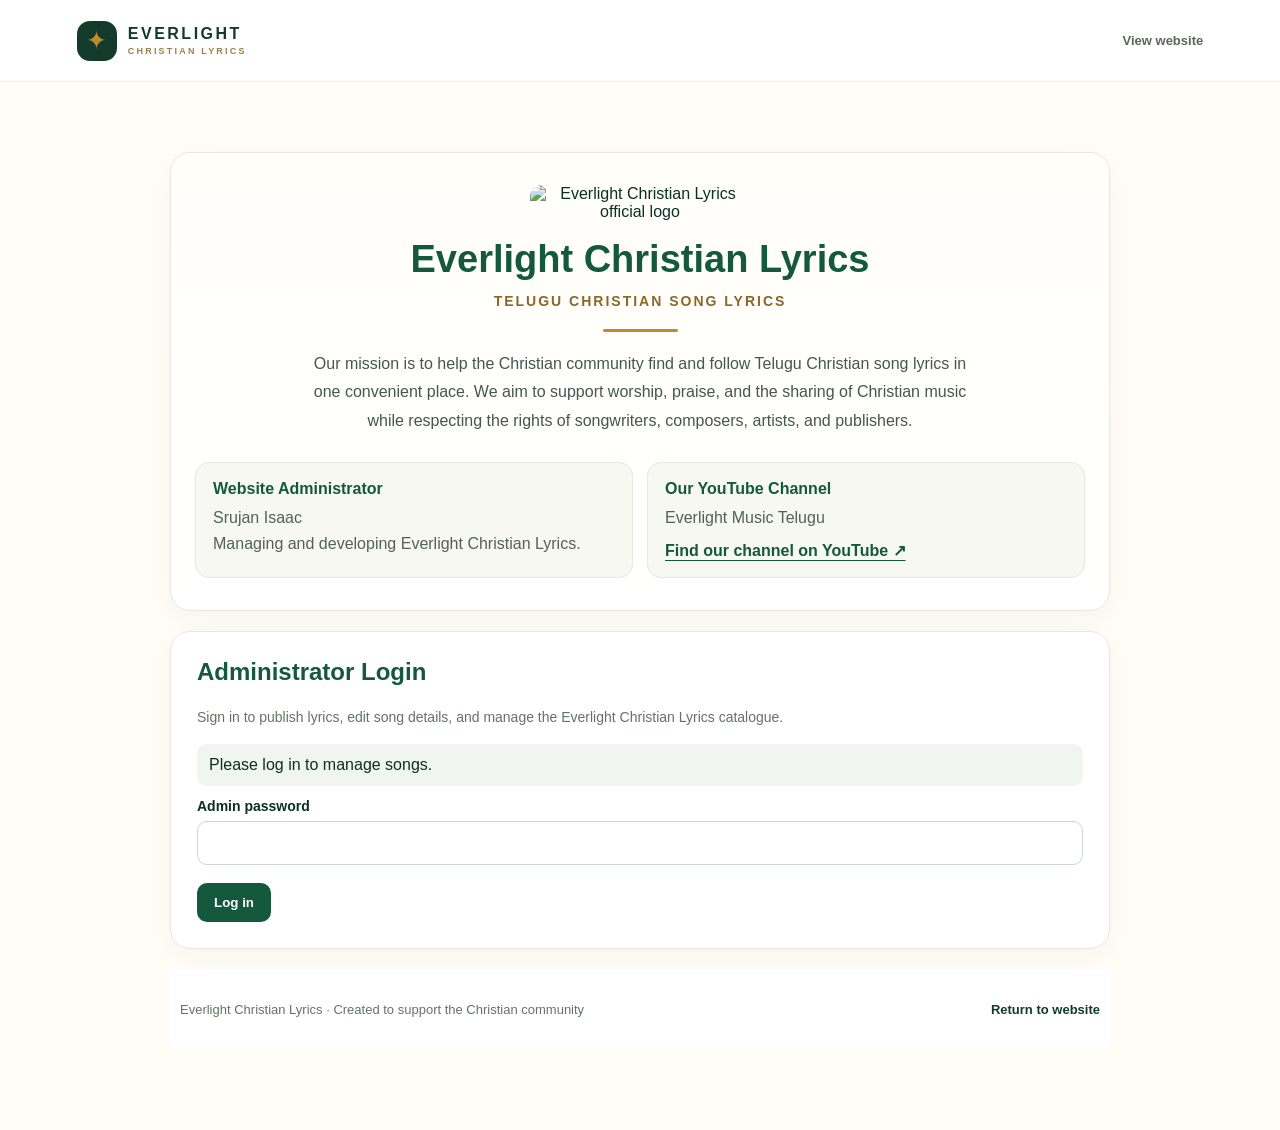
==== commit 2c120303: "Update index.html" ====
--- a/admin/index.html
+++ b/admin/index.html
@@ -281,7 +281,12 @@
         flex-direction: column;
       }
     }
-  </style>
+ #dashboard[hidden],
+#editor[hidden],
+#song-list-panel[hidden],
+#login-section[hidden] {
+  display: none !important;
+} </style>
 </head>
 
 <body>
@@ -418,6 +423,17 @@
             </select>
           </div>
 
+<div class="admin-field">
+  <label for="category">Song Category</label>
+  <select id="category">
+    <option value="General">General</option>
+    <option value="Telugu Christmas Songs">Telugu Christmas Songs</option>
+    <option value="Telugu Worship Songs">Telugu Worship Songs</option>
+    <option value="Telugu Praise Songs">Telugu Praise Songs</option>
+    <option value="Telugu Easter Songs">Telugu Easter Songs</option>
+  </select>
+</div>
+
           <div class="admin-field">
             <label for="slug">Page URL slug *</label>
             <input
